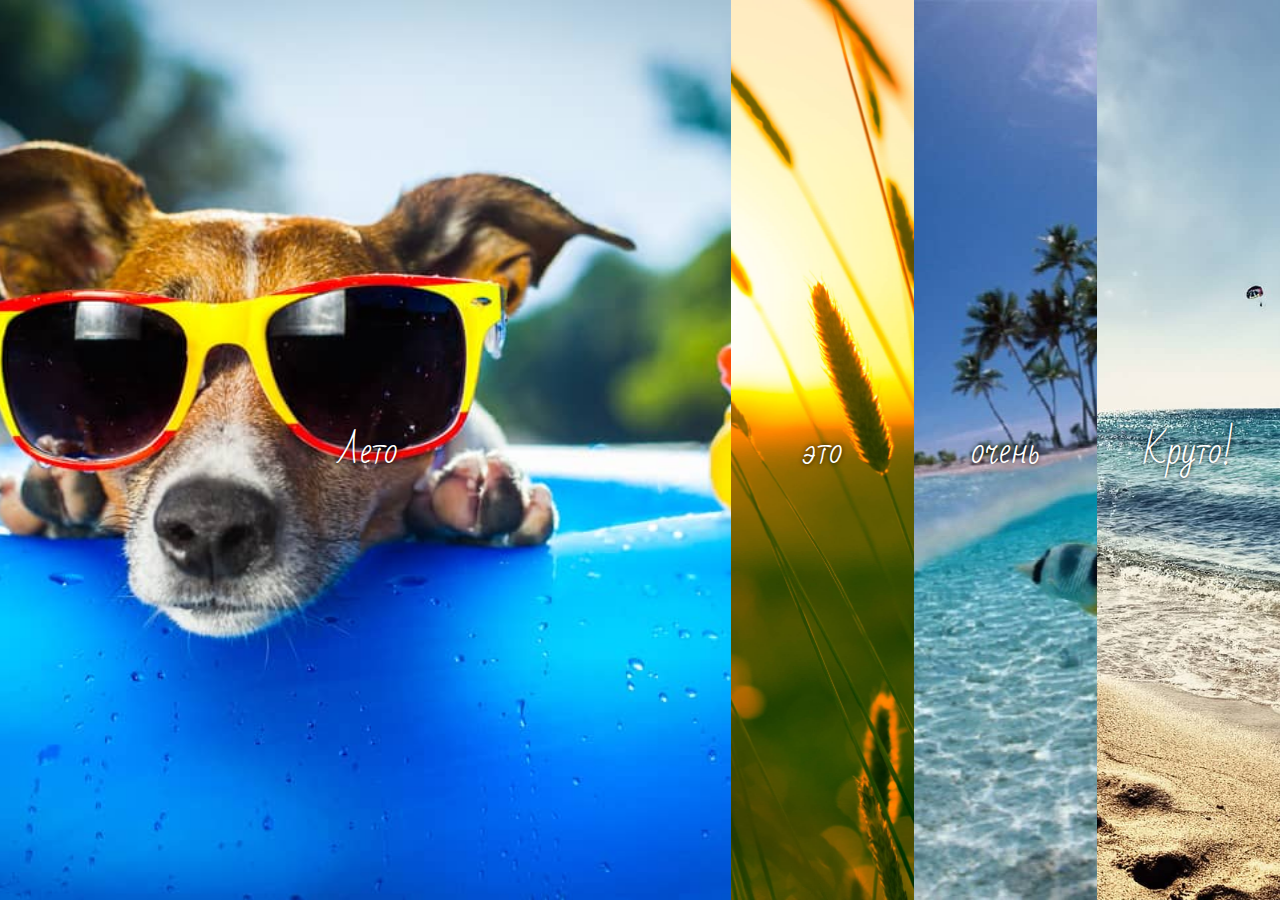
==== my jobs/lesson flex-slider/index.html @ afb079e5 "flex-slider" ====
<!DOCTYPE html>
<html lang="en">
<head>
	<meta charset="UTF-8">
	<title>flex photos</title>
	<link href="https://fonts.googleapis.com/css?family=Bad+Script" rel="stylesheet">
	<link rel="stylesheet" href="styles/style.css">
</head>
<body>
	<div class="slider">
		<div class="item item-1">
			<span>Лето</span>
		</div>
		<div class="item item-2">
			<span>это</span>
		</div>
		<div class="item item-3">
			<span>очень</span>
		</div>
		<div class="item item-4">
			<span>Круто!</span>
		</div>
	</div>
</body>
</html>
---- my jobs/lesson flex-slider/styles/style.css ----
*{padding:0;margin:0}body{font-family:'Bad Script',cursive;font-size:36px;color:white}.slider{display:-webkit-box;display:-ms-flexbox;display:flex;-webkit-box-pack:center;-ms-flex-pack:center;justify-content:center;-webkit-box-align:center;-ms-flex-align:center;align-items:center}.item{height:100vh;-ms-flex-preferred-size:25%;flex-basis:25%;display:-webkit-box;display:-ms-flexbox;display:flex;-webkit-box-pack:center;-ms-flex-pack:center;justify-content:center;-webkit-box-align:center;-ms-flex-align:center;align-items:center;-webkit-transition:all .3s;transition:all .3s}.item:hover{-ms-flex-preferred-size:100%;flex-basis:100%}.item span{text-shadow:0 0 5px #000}.item-1{background:url('../img/1.jpg') no-repeat center center;background-size:cover}.item-2{background:url('../img/2.jpg') no-repeat center center;background-size:cover}.item-3{background:url('../img/3.jpg') no-repeat center center;background-size:cover}.item-4{background:url('../img/4.jpg') no-repeat center center;background-size:cover}@media (max-width:991px){.slider{-webkit-box-orient:vertical;-webkit-box-direction:normal;-ms-flex-flow:column;flex-flow:column;height:100vh}.item{width:100%;height:25%}.item:hover{-webkit-box-flex:30%;-ms-flex-positive:30%;flex-grow:30%}}
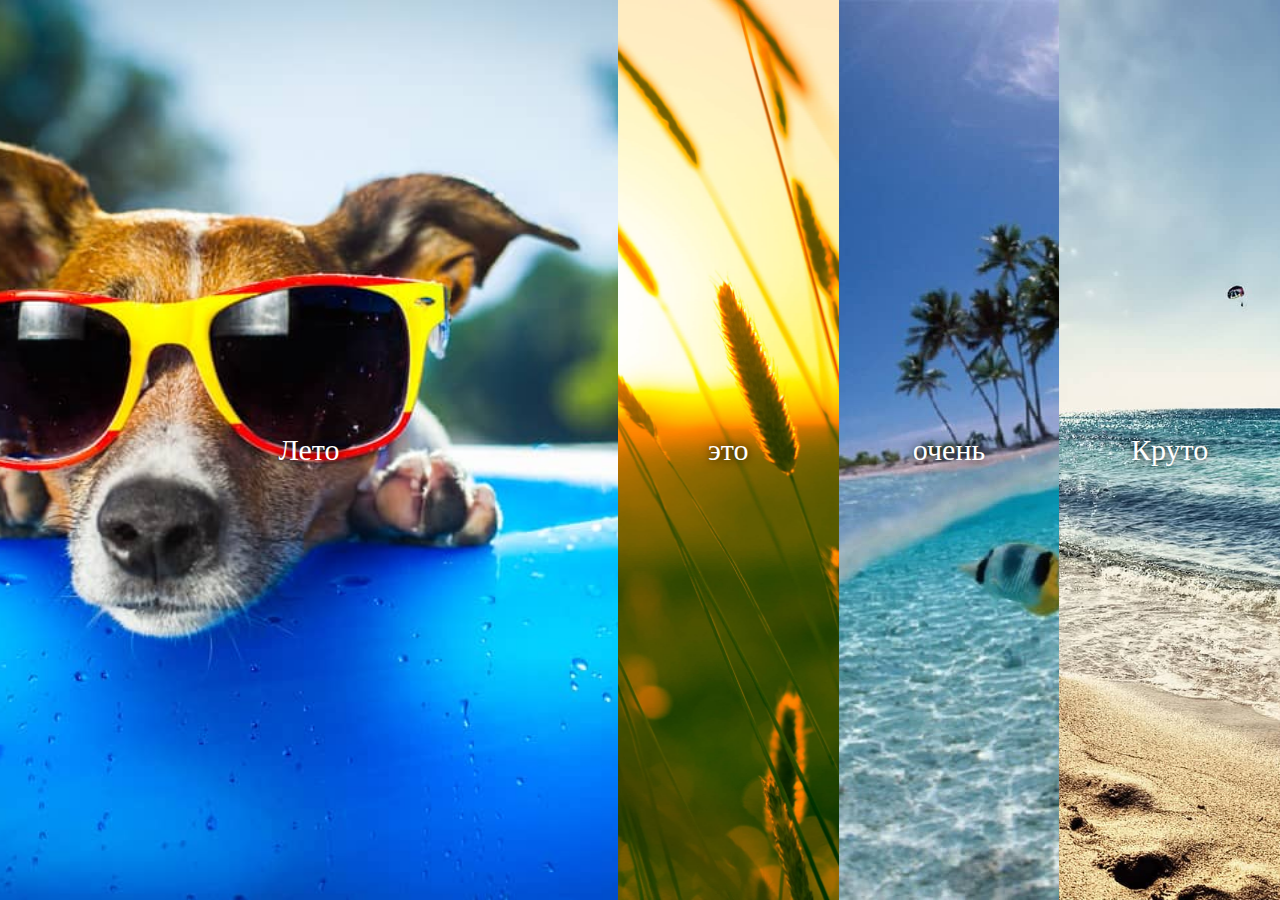
==== commit b42b99ac: "slider-2.0" ====
--- a/my jobs/lesson flex-slider/index.html
+++ b/my jobs/lesson flex-slider/index.html
@@ -1,25 +1,18 @@
 <!DOCTYPE html>
-<html lang="en">
+<html lang="ru">
 <head>
 	<meta charset="UTF-8">
-	<title>flex photos</title>
-	<link href="https://fonts.googleapis.com/css?family=Bad+Script" rel="stylesheet">
+	<meta name="viewport" content="width=device-width, initial-scale=1.0">
+	<meta http-equiv="X-UA-Compatible" content="ie=edge">
 	<link rel="stylesheet" href="styles/style.css">
+	<title>Document</title>
 </head>
 <body>
-	<div class="slider">
-		<div class="item item-1">
-			<span>Лето</span>
-		</div>
-		<div class="item item-2">
-			<span>это</span>
-		</div>
-		<div class="item item-3">
-			<span>очень</span>
-		</div>
-		<div class="item item-4">
-			<span>Круто!</span>
-		</div>
+	<div class="flex-container">
+		<div class="item item-1"> Лето</div>
+		<div class="item item-2"> это</div>
+		<div class="item item-3"> очень</div>
+		<div class="item item-4"> Круто</div>
 	</div>
 </body>
-</html>+</html>
--- a/my jobs/lesson flex-slider/styles/style.css
+++ b/my jobs/lesson flex-slider/styles/style.css
@@ -1 +1 @@
-*{padding:0;margin:0}body{font-family:'Bad Script',cursive;font-size:36px;color:white}.slider{display:-webkit-box;display:-ms-flexbox;display:flex;-webkit-box-pack:center;-ms-flex-pack:center;justify-content:center;-webkit-box-align:center;-ms-flex-align:center;align-items:center}.item{height:100vh;-ms-flex-preferred-size:25%;flex-basis:25%;display:-webkit-box;display:-ms-flexbox;display:flex;-webkit-box-pack:center;-ms-flex-pack:center;justify-content:center;-webkit-box-align:center;-ms-flex-align:center;align-items:center;-webkit-transition:all .3s;transition:all .3s}.item:hover{-ms-flex-preferred-size:100%;flex-basis:100%}.item span{text-shadow:0 0 5px #000}.item-1{background:url('../img/1.jpg') no-repeat center center;background-size:cover}.item-2{background:url('../img/2.jpg') no-repeat center center;background-size:cover}.item-3{background:url('../img/3.jpg') no-repeat center center;background-size:cover}.item-4{background:url('../img/4.jpg') no-repeat center center;background-size:cover}@media (max-width:991px){.slider{-webkit-box-orient:vertical;-webkit-box-direction:normal;-ms-flex-flow:column;flex-flow:column;height:100vh}.item{width:100%;height:25%}.item:hover{-webkit-box-flex:30%;-ms-flex-positive:30%;flex-grow:30%}}+*{-webkit-box-sizing:border-box;box-sizing:border-box;padding:0;margin:0;font-size:30px;color:white;text-shadow:0 0 10px #000}.flex-container{display:-webkit-box;display:-ms-flexbox;display:flex;height:100vh;-webkit-box-pack:center;-ms-flex-pack:center;justify-content:center}.item{display:-webkit-box;display:-ms-flexbox;display:flex;-webkit-box-pack:center;-ms-flex-pack:center;justify-content:center;-webkit-box-align:center;-ms-flex-align:center;align-items:center;width:25%;-webkit-transition:all .4s;transition:all .4s}.item:hover{width:70%}.item-1{background:url('../img/1.jpg') no-repeat center center;background-size:cover}.item-2{background:url('../img/2.jpg') no-repeat center center;background-size:cover}.item-3{background:url('../img/3.jpg') no-repeat center center;background-size:cover}.item-4{background:url('../img/4.jpg') no-repeat center center;background-size:cover}@media (max-width:640px){.flex-container{-webkit-box-orient:vertical;-webkit-box-direction:normal;-ms-flex-direction:column;flex-direction:column}.item{height:25%;width:100%}.item:hover{width:100%;height:75vh}}